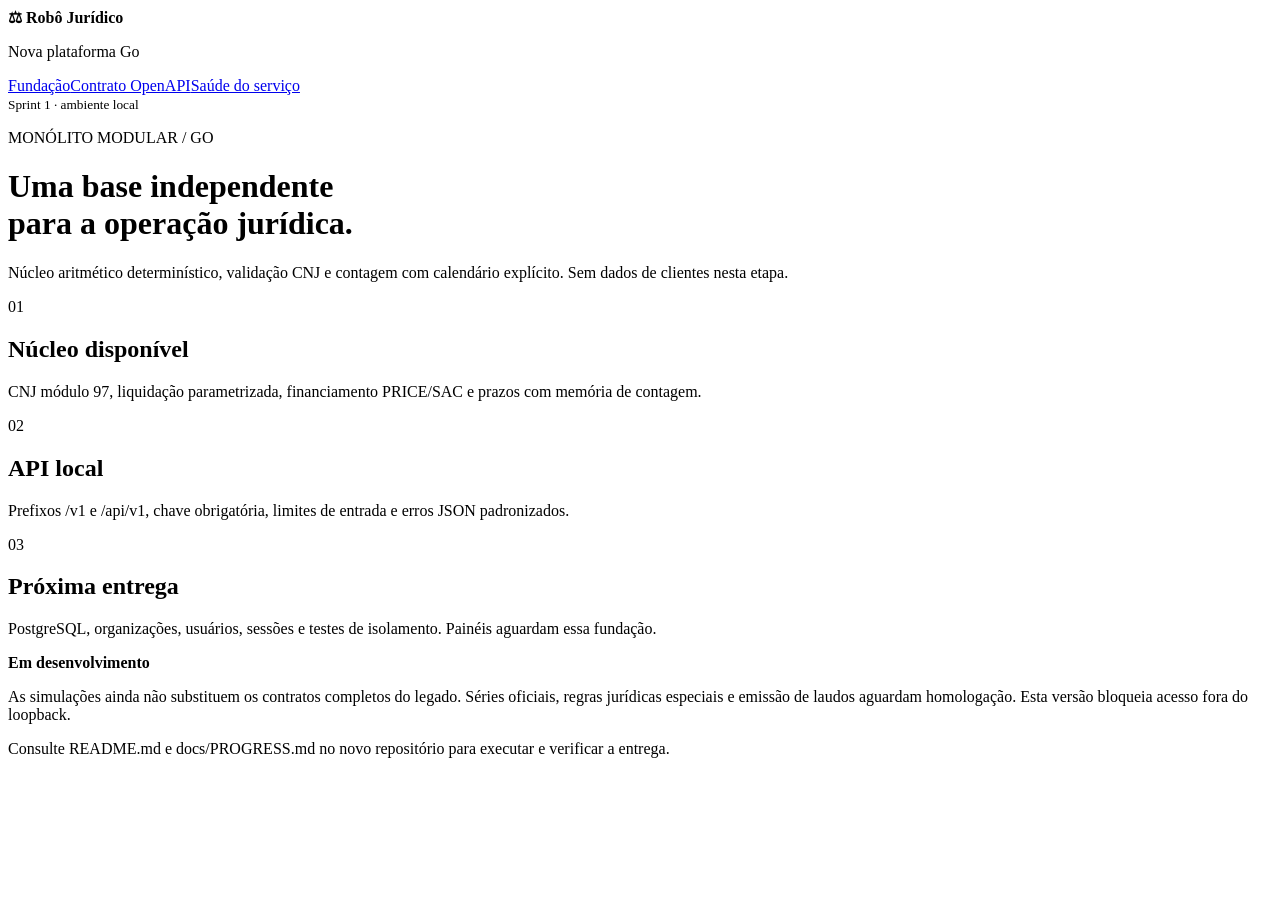
==== web/templates/public/index.html @ 8e81d33a "feat: establish independent Go foundation and tested arithmetic core" ====
<!doctype html>
<html lang="pt-BR"><head><meta charset="utf-8"><meta name="viewport" content="width=device-width,initial-scale=1"><title>Robô Jurídico · Fundação Go</title><link rel="stylesheet" href="/static/style.css"></head>
<body><aside><strong>⚖ Robô Jurídico</strong><p>Nova plataforma Go</p><nav><a href="/">Fundação</a><a href="/openapi.json">Contrato OpenAPI</a><a href="/saude">Saúde do serviço</a></nav><small>Sprint 1 · ambiente local</small></aside><main><p class="eyebrow">MONÓLITO MODULAR / GO</p><h1>Uma base independente<br>para a operação jurídica.</h1><p class="intro">Núcleo aritmético determinístico, validação CNJ e contagem com calendário explícito. Sem dados de clientes nesta etapa.</p><section><article><span>01</span><h2>Núcleo disponível</h2><p>CNJ módulo 97, liquidação parametrizada, financiamento PRICE/SAC e prazos com memória de contagem.</p></article><article><span>02</span><h2>API local</h2><p>Prefixos /v1 e /api/v1, chave obrigatória, limites de entrada e erros JSON padronizados.</p></article><article><span>03</span><h2>Próxima entrega</h2><p>PostgreSQL, organizações, usuários, sessões e testes de isolamento. Painéis aguardam essa fundação.</p></article></section><div class="notice"><strong>Em desenvolvimento</strong><p>As simulações ainda não substituem os contratos completos do legado. Séries oficiais, regras jurídicas especiais e emissão de laudos aguardam homologação. Esta versão bloqueia acesso fora do loopback.</p></div><p>Consulte README.md e docs/PROGRESS.md no novo repositório para executar e verificar a entrega.</p></main></body></html>
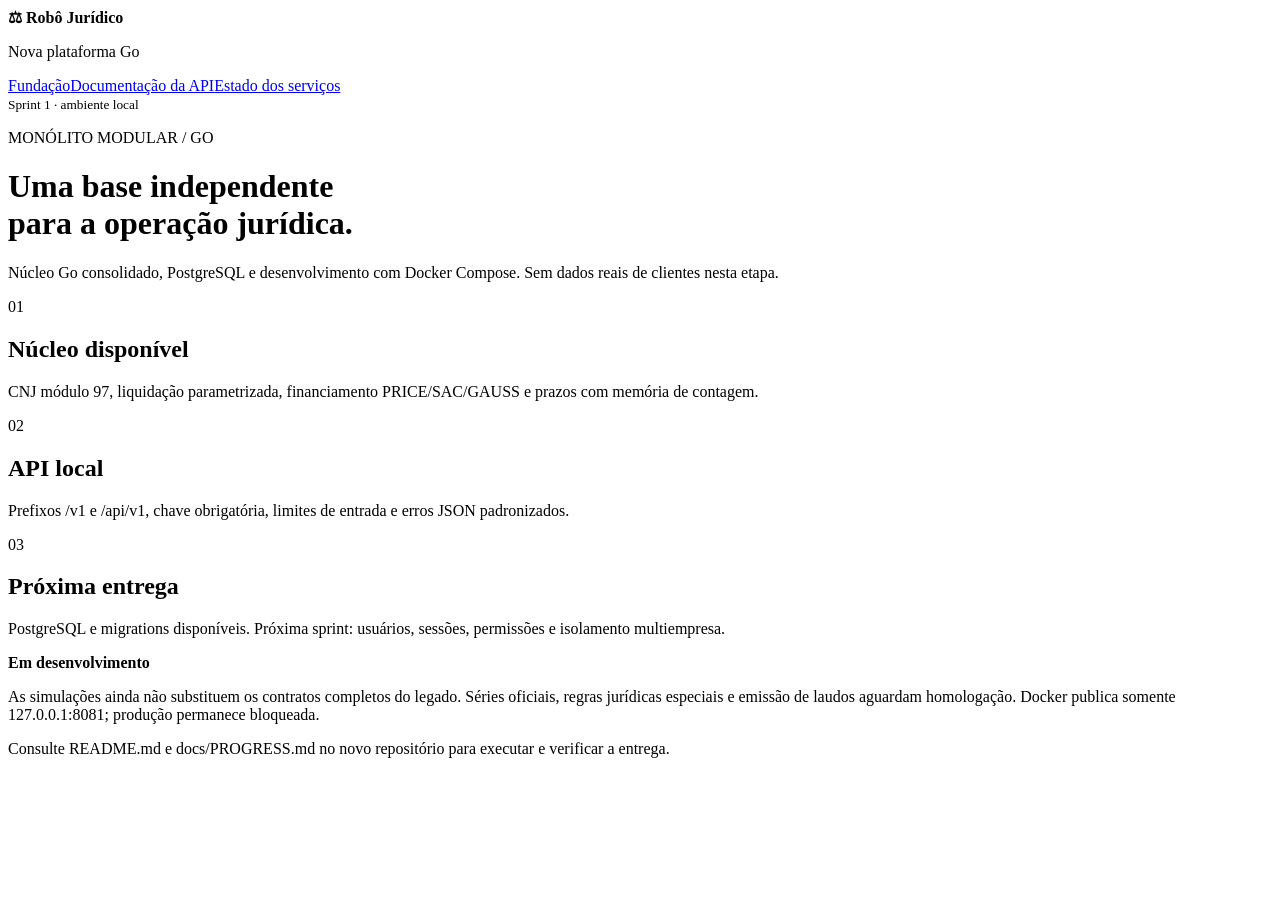
==== commit 39af0bde: "feat: establish Docker PostgreSQL development with migrations and integration checks" ====
--- a/web/templates/public/index.html
+++ b/web/templates/public/index.html
@@ -1,3 +1,3 @@
 <!doctype html>
 <html lang="pt-BR"><head><meta charset="utf-8"><meta name="viewport" content="width=device-width,initial-scale=1"><title>Robô Jurídico · Fundação Go</title><link rel="stylesheet" href="/static/style.css"></head>
-<body><aside><strong>⚖ Robô Jurídico</strong><p>Nova plataforma Go</p><nav><a href="/">Fundação</a><a href="/openapi.json">Contrato OpenAPI</a><a href="/saude">Saúde do serviço</a></nav><small>Sprint 1 · ambiente local</small></aside><main><p class="eyebrow">MONÓLITO MODULAR / GO</p><h1>Uma base independente<br>para a operação jurídica.</h1><p class="intro">Núcleo aritmético determinístico, validação CNJ e contagem com calendário explícito. Sem dados de clientes nesta etapa.</p><section><article><span>01</span><h2>Núcleo disponível</h2><p>CNJ módulo 97, liquidação parametrizada, financiamento PRICE/SAC e prazos com memória de contagem.</p></article><article><span>02</span><h2>API local</h2><p>Prefixos /v1 e /api/v1, chave obrigatória, limites de entrada e erros JSON padronizados.</p></article><article><span>03</span><h2>Próxima entrega</h2><p>PostgreSQL, organizações, usuários, sessões e testes de isolamento. Painéis aguardam essa fundação.</p></article></section><div class="notice"><strong>Em desenvolvimento</strong><p>As simulações ainda não substituem os contratos completos do legado. Séries oficiais, regras jurídicas especiais e emissão de laudos aguardam homologação. Esta versão bloqueia acesso fora do loopback.</p></div><p>Consulte README.md e docs/PROGRESS.md no novo repositório para executar e verificar a entrega.</p></main></body></html>
+<body><aside><strong>⚖ Robô Jurídico</strong><p>Nova plataforma Go</p><nav><a href="/">Fundação</a><a href="/docs">Documentação da API</a><a href="/health/ready">Estado dos serviços</a></nav><small>Sprint 1 · ambiente local</small></aside><main><p class="eyebrow">MONÓLITO MODULAR / GO</p><h1>Uma base independente<br>para a operação jurídica.</h1><p class="intro">Núcleo Go consolidado, PostgreSQL e desenvolvimento com Docker Compose. Sem dados reais de clientes nesta etapa.</p><section><article><span>01</span><h2>Núcleo disponível</h2><p>CNJ módulo 97, liquidação parametrizada, financiamento PRICE/SAC/GAUSS e prazos com memória de contagem.</p></article><article><span>02</span><h2>API local</h2><p>Prefixos /v1 e /api/v1, chave obrigatória, limites de entrada e erros JSON padronizados.</p></article><article><span>03</span><h2>Próxima entrega</h2><p>PostgreSQL e migrations disponíveis. Próxima sprint: usuários, sessões, permissões e isolamento multiempresa.</p></article></section><div class="notice"><strong>Em desenvolvimento</strong><p>As simulações ainda não substituem os contratos completos do legado. Séries oficiais, regras jurídicas especiais e emissão de laudos aguardam homologação. Docker publica somente 127.0.0.1:8081; produção permanece bloqueada.</p></div><p>Consulte README.md e docs/PROGRESS.md no novo repositório para executar e verificar a entrega.</p></main></body></html>
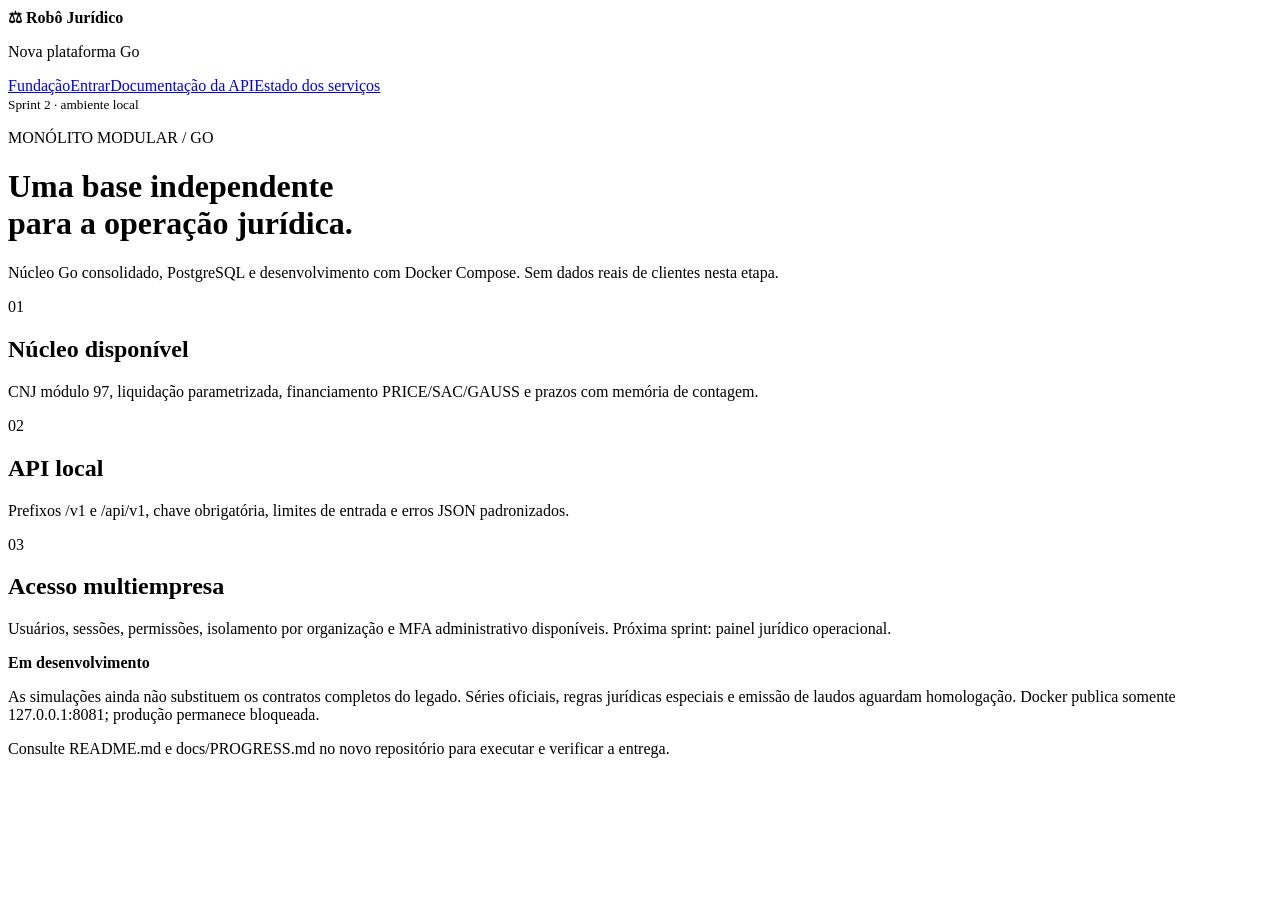
==== commit 288dddb9: "feat: deliver sprint 2 identity tenancy MFA and transactional quotas" ====
--- a/web/templates/public/index.html
+++ b/web/templates/public/index.html
@@ -1,3 +1,3 @@
 <!doctype html>
 <html lang="pt-BR"><head><meta charset="utf-8"><meta name="viewport" content="width=device-width,initial-scale=1"><title>Robô Jurídico · Fundação Go</title><link rel="stylesheet" href="/static/style.css"></head>
-<body><aside><strong>⚖ Robô Jurídico</strong><p>Nova plataforma Go</p><nav><a href="/">Fundação</a><a href="/docs">Documentação da API</a><a href="/health/ready">Estado dos serviços</a></nav><small>Sprint 1 · ambiente local</small></aside><main><p class="eyebrow">MONÓLITO MODULAR / GO</p><h1>Uma base independente<br>para a operação jurídica.</h1><p class="intro">Núcleo Go consolidado, PostgreSQL e desenvolvimento com Docker Compose. Sem dados reais de clientes nesta etapa.</p><section><article><span>01</span><h2>Núcleo disponível</h2><p>CNJ módulo 97, liquidação parametrizada, financiamento PRICE/SAC/GAUSS e prazos com memória de contagem.</p></article><article><span>02</span><h2>API local</h2><p>Prefixos /v1 e /api/v1, chave obrigatória, limites de entrada e erros JSON padronizados.</p></article><article><span>03</span><h2>Próxima entrega</h2><p>PostgreSQL e migrations disponíveis. Próxima sprint: usuários, sessões, permissões e isolamento multiempresa.</p></article></section><div class="notice"><strong>Em desenvolvimento</strong><p>As simulações ainda não substituem os contratos completos do legado. Séries oficiais, regras jurídicas especiais e emissão de laudos aguardam homologação. Docker publica somente 127.0.0.1:8081; produção permanece bloqueada.</p></div><p>Consulte README.md e docs/PROGRESS.md no novo repositório para executar e verificar a entrega.</p></main></body></html>
+<body><aside><strong>⚖ Robô Jurídico</strong><p>Nova plataforma Go</p><nav><a href="/">Fundação</a><a href="/login">Entrar</a><a href="/docs">Documentação da API</a><a href="/health/ready">Estado dos serviços</a></nav><small>Sprint 2 · ambiente local</small></aside><main><p class="eyebrow">MONÓLITO MODULAR / GO</p><h1>Uma base independente<br>para a operação jurídica.</h1><p class="intro">Núcleo Go consolidado, PostgreSQL e desenvolvimento com Docker Compose. Sem dados reais de clientes nesta etapa.</p><section><article><span>01</span><h2>Núcleo disponível</h2><p>CNJ módulo 97, liquidação parametrizada, financiamento PRICE/SAC/GAUSS e prazos com memória de contagem.</p></article><article><span>02</span><h2>API local</h2><p>Prefixos /v1 e /api/v1, chave obrigatória, limites de entrada e erros JSON padronizados.</p></article><article><span>03</span><h2>Acesso multiempresa</h2><p>Usuários, sessões, permissões, isolamento por organização e MFA administrativo disponíveis. Próxima sprint: painel jurídico operacional.</p></article></section><div class="notice"><strong>Em desenvolvimento</strong><p>As simulações ainda não substituem os contratos completos do legado. Séries oficiais, regras jurídicas especiais e emissão de laudos aguardam homologação. Docker publica somente 127.0.0.1:8081; produção permanece bloqueada.</p></div><p>Consulte README.md e docs/PROGRESS.md no novo repositório para executar e verificar a entrega.</p></main></body></html>
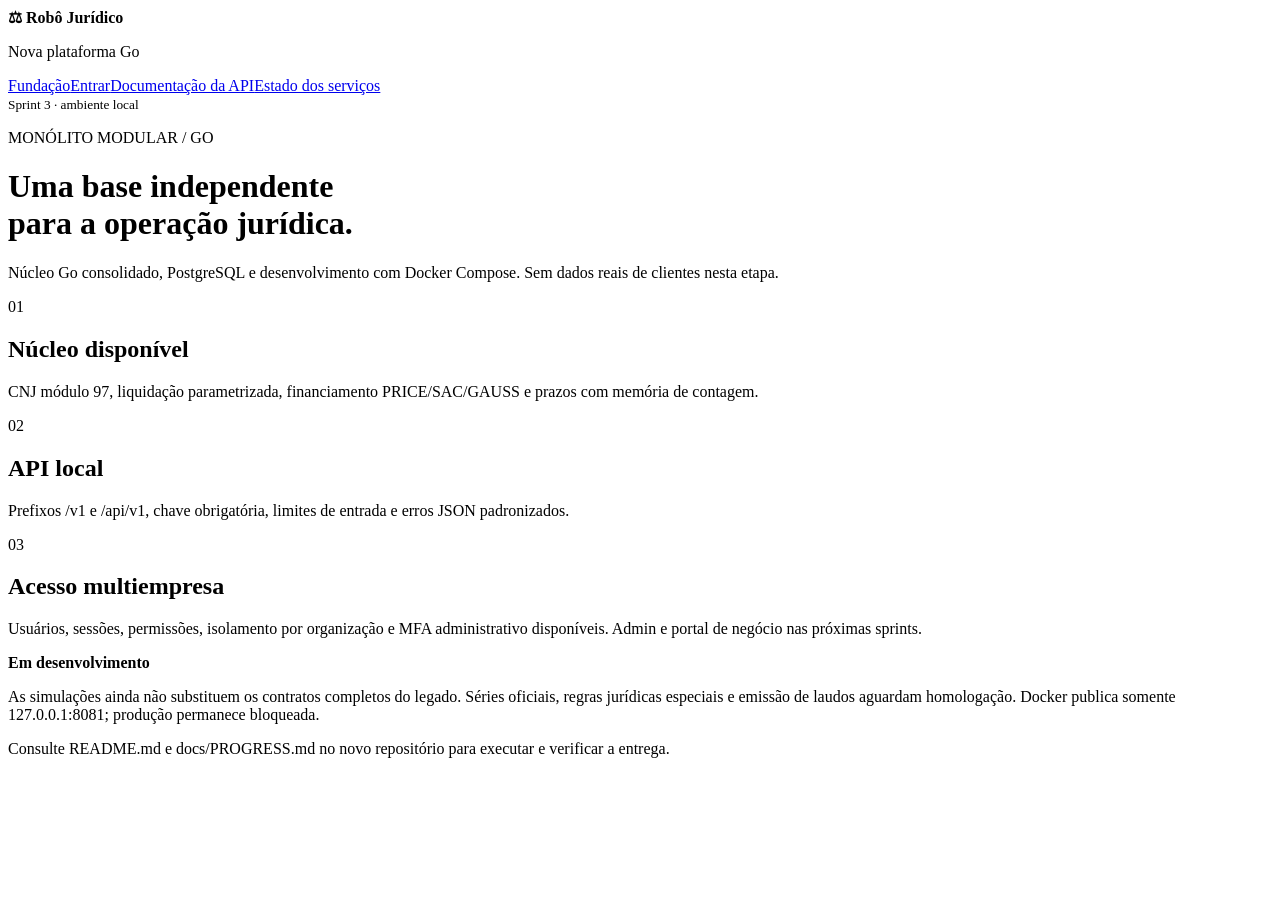
==== commit 39ff47ad: "feat: deliver legal workspace with tenant history exports and official index queries" ====
--- a/web/templates/public/index.html
+++ b/web/templates/public/index.html
@@ -1,3 +1,3 @@
 <!doctype html>
 <html lang="pt-BR"><head><meta charset="utf-8"><meta name="viewport" content="width=device-width,initial-scale=1"><title>Robô Jurídico · Fundação Go</title><link rel="stylesheet" href="/static/style.css"></head>
-<body><aside><strong>⚖ Robô Jurídico</strong><p>Nova plataforma Go</p><nav><a href="/">Fundação</a><a href="/login">Entrar</a><a href="/docs">Documentação da API</a><a href="/health/ready">Estado dos serviços</a></nav><small>Sprint 2 · ambiente local</small></aside><main><p class="eyebrow">MONÓLITO MODULAR / GO</p><h1>Uma base independente<br>para a operação jurídica.</h1><p class="intro">Núcleo Go consolidado, PostgreSQL e desenvolvimento com Docker Compose. Sem dados reais de clientes nesta etapa.</p><section><article><span>01</span><h2>Núcleo disponível</h2><p>CNJ módulo 97, liquidação parametrizada, financiamento PRICE/SAC/GAUSS e prazos com memória de contagem.</p></article><article><span>02</span><h2>API local</h2><p>Prefixos /v1 e /api/v1, chave obrigatória, limites de entrada e erros JSON padronizados.</p></article><article><span>03</span><h2>Acesso multiempresa</h2><p>Usuários, sessões, permissões, isolamento por organização e MFA administrativo disponíveis. Próxima sprint: painel jurídico operacional.</p></article></section><div class="notice"><strong>Em desenvolvimento</strong><p>As simulações ainda não substituem os contratos completos do legado. Séries oficiais, regras jurídicas especiais e emissão de laudos aguardam homologação. Docker publica somente 127.0.0.1:8081; produção permanece bloqueada.</p></div><p>Consulte README.md e docs/PROGRESS.md no novo repositório para executar e verificar a entrega.</p></main></body></html>
+<body><aside><strong>⚖ Robô Jurídico</strong><p>Nova plataforma Go</p><nav><a href="/">Fundação</a><a href="/login">Entrar</a><a href="/docs">Documentação da API</a><a href="/health/ready">Estado dos serviços</a></nav><small>Sprint 3 · ambiente local</small></aside><main><p class="eyebrow">MONÓLITO MODULAR / GO</p><h1>Uma base independente<br>para a operação jurídica.</h1><p class="intro">Núcleo Go consolidado, PostgreSQL e desenvolvimento com Docker Compose. Sem dados reais de clientes nesta etapa.</p><section><article><span>01</span><h2>Núcleo disponível</h2><p>CNJ módulo 97, liquidação parametrizada, financiamento PRICE/SAC/GAUSS e prazos com memória de contagem.</p></article><article><span>02</span><h2>API local</h2><p>Prefixos /v1 e /api/v1, chave obrigatória, limites de entrada e erros JSON padronizados.</p></article><article><span>03</span><h2>Acesso multiempresa</h2><p>Usuários, sessões, permissões, isolamento por organização e MFA administrativo disponíveis. Admin e portal de negócio nas próximas sprints.</p></article></section><div class="notice"><strong>Em desenvolvimento</strong><p>As simulações ainda não substituem os contratos completos do legado. Séries oficiais, regras jurídicas especiais e emissão de laudos aguardam homologação. Docker publica somente 127.0.0.1:8081; produção permanece bloqueada.</p></div><p>Consulte README.md e docs/PROGRESS.md no novo repositório para executar e verificar a entrega.</p></main></body></html>
